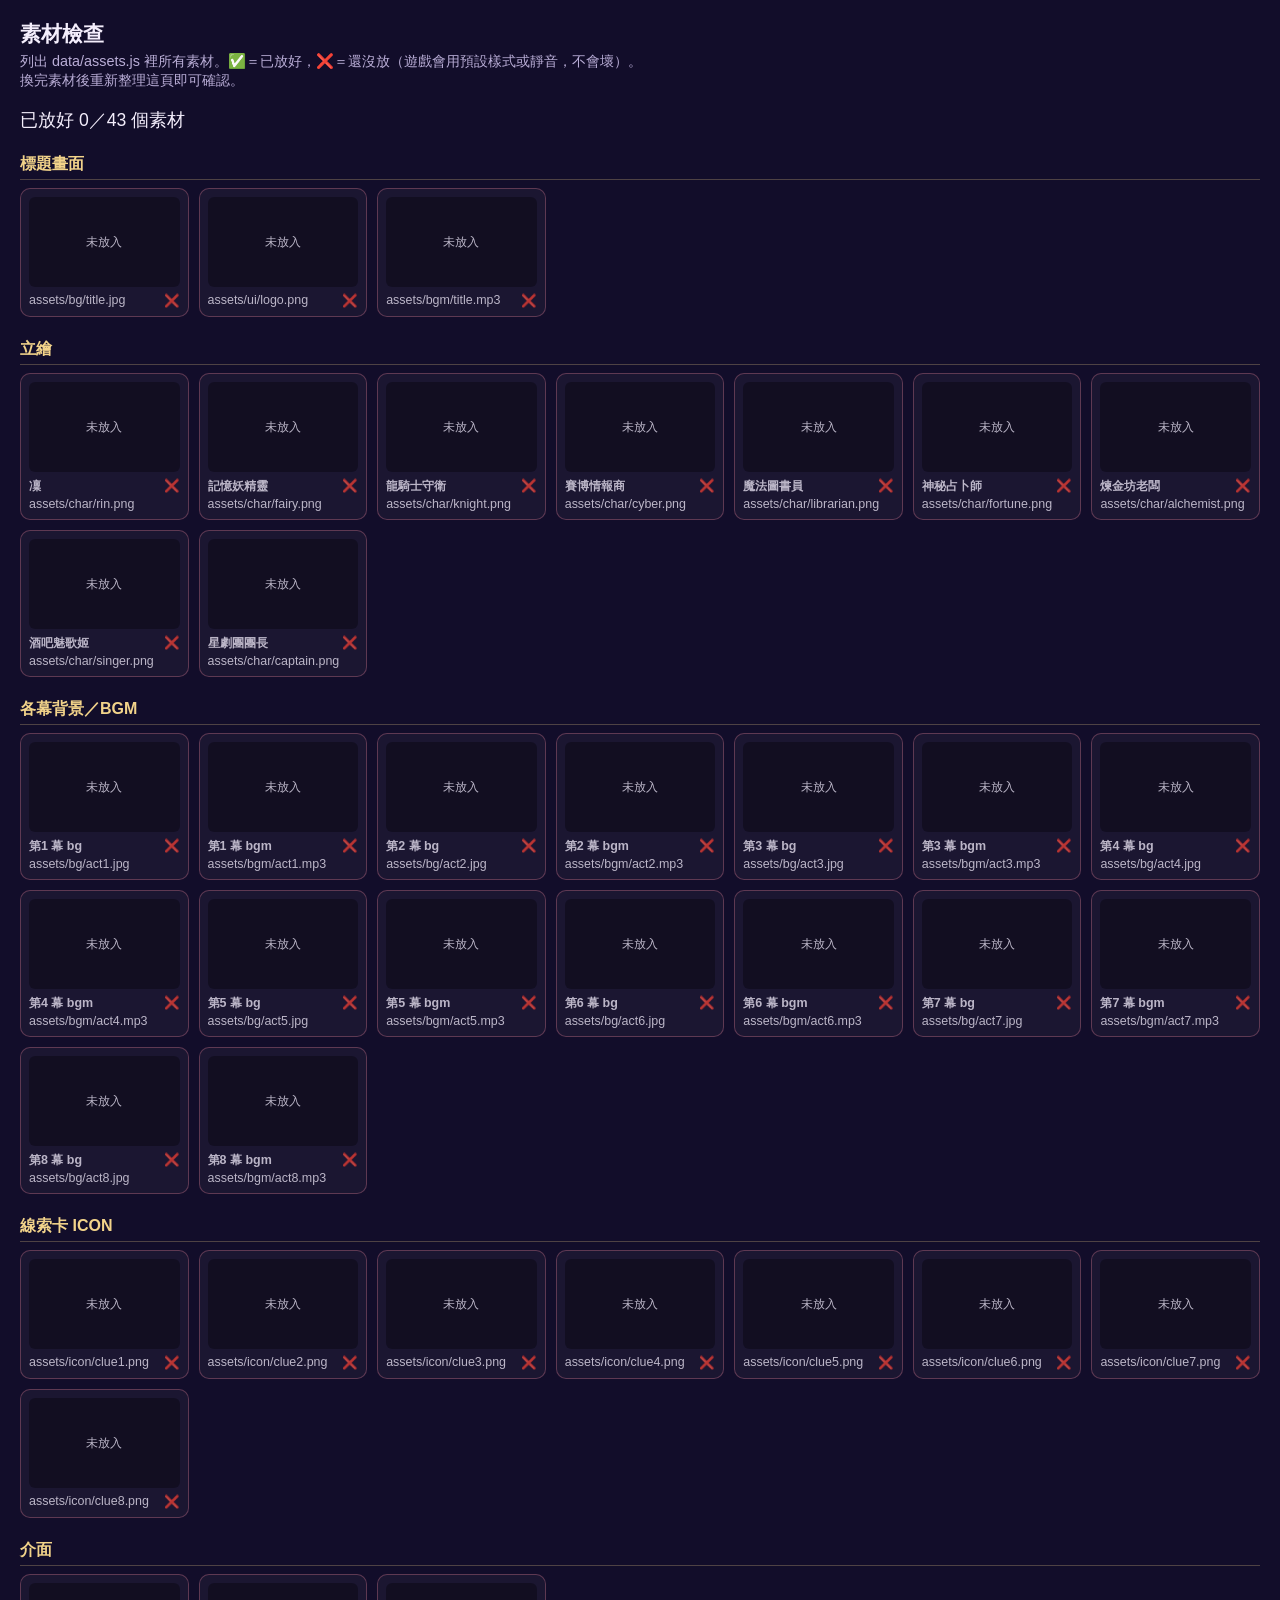
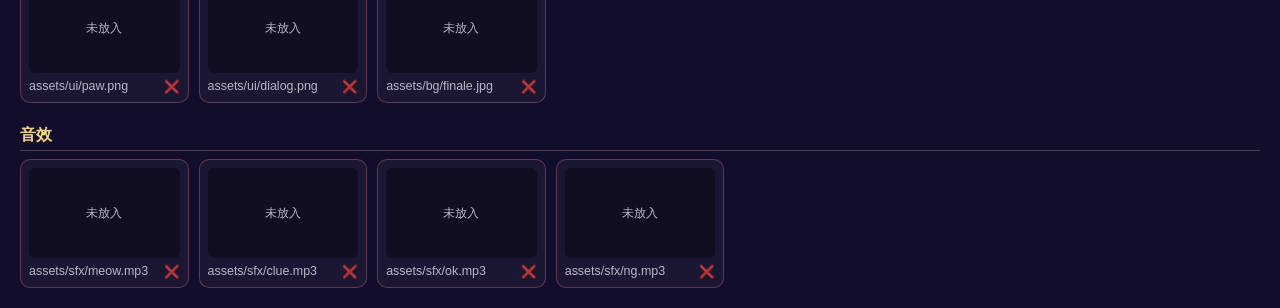
==== rin-game/check.html @ 0945206d "全新製作凜界異聞錄 v2：謎題玩法、線索手帳、隱藏爪印、素材清單與檢查頁 Co-Authored-By: Claude Opus 5.5 <noreply@anthropic.com> Claude-" ====
<!DOCTYPE html>
<html lang="zh-Hant">
<head>
<meta charset="utf-8">
<meta name="viewport" content="width=device-width, initial-scale=1">
<title>素材檢查｜凜界異聞錄</title>
<style>
  body { margin: 0; padding: 20px; background: #120d2a; color: #f4eefc; font-family: "Noto Sans TC", "PingFang TC", "Microsoft JhengHei", sans-serif; }
  h1 { font-size: 1.3rem; margin: 0 0 4px; }
  p.note { color: #b9add6; font-size: .9rem; margin: 0 0 18px; }
  .sum { font-size: 1.1rem; margin-bottom: 16px; }
  h2 { font-size: 1rem; color: #f2d38a; margin: 22px 0 8px; border-bottom: 1px solid #f2d38a44; padding-bottom: 4px; }
  .grid { display: grid; grid-template-columns: repeat(auto-fill, minmax(150px, 1fr)); gap: 10px; }
  .it { background: #ffffff0d; border: 1px solid #ffffff1a; border-radius: 10px; padding: 8px; font-size: .78rem; word-break: break-all; }
  .it.ok { border-color: #8fe3b5aa; } .it.no { border-color: #ff8fa366; opacity: .75; }
  .it .pv { height: 90px; display: grid; place-items: center; background: #0006; border-radius: 6px; margin-bottom: 6px; overflow: hidden; }
  .it .pv img { max-width: 100%; max-height: 100%; }
  .it b { display: block; margin-bottom: 2px; }
  .st { float: right; }
  audio { width: 100%; height: 30px; }
</style>
</head>
<body>
<h1>素材檢查</h1>
<p class="note">列出 data/assets.js 裡所有素材。✅＝已放好，❌＝還沒放（遊戲會用預設樣式或靜音，不會壞）。<br>換完素材後重新整理這頁即可確認。</p>
<div class="sum" id="sum"></div>
<div id="out"></div>
<script src="data/settings.js"></script>
<script src="data/assets.js"></script>
<script>
const out = document.getElementById("out"), groups = [];
const label = { title: "標題畫面", char: "立繪", act: "各幕背景／BGM", clue: "線索卡 ICON", ui: "介面", sfx: "音效" };
const names = Object.assign({}, ...Object.entries(SETTINGS.characters).map(([k, v]) => ({ [k]: v.name })));
function walk(obj, prefix, list) {
  for (const [k, v] of Object.entries(obj)) {
    if (typeof v === "string") list.push({ key: prefix ? prefix + "." + k : k, src: v });
    else walk(v, prefix ? prefix + "." + k : k, list);
  }
}
let ok = 0, total = 0;
for (const [g, obj] of Object.entries(ASSETS)) {
  const list = []; walk(obj, "", list);
  out.insertAdjacentHTML("beforeend", `<h2>${label[g] || g}</h2>`);
  const grid = document.createElement("div"); grid.className = "grid"; out.appendChild(grid);
  list.forEach(({ key, src }) => {
    total++;
    const el = document.createElement("div"); el.className = "it";
    const isAudio = /\.(mp3|ogg|wav|m4a)$/i.test(src);
    const title = (g === "char" ? names[key] + "　" : g === "act" ? "第" + key.replace(".", " 幕 ") + "　" : "") ;
    el.innerHTML = `<div class="pv">…</div><b>${title}<span class="st">⏳</span></b>${src}`;
    grid.appendChild(el);
    const done = good => {
      el.classList.add(good ? "ok" : "no"); el.querySelector(".st").textContent = good ? "✅" : "❌";
      if (good) ok++; document.getElementById("sum").textContent = `已放好 ${ok}／${total} 個素材`;
      if (!good) el.querySelector(".pv").textContent = "未放入";
    };
    if (isAudio) {
      const a = new Audio(); a.preload = "metadata";
      a.onloadedmetadata = () => { el.querySelector(".pv").innerHTML = ""; const c = document.createElement("audio"); c.controls = true; c.src = src; el.querySelector(".pv").appendChild(c); done(true); };
      a.onerror = () => done(false); a.src = src;
    } else {
      const i = new Image();
      i.onload = () => { el.querySelector(".pv").innerHTML = ""; el.querySelector(".pv").appendChild(i); done(true); };
      i.onerror = () => done(false); i.src = src;
    }
  });
}
document.getElementById("sum").textContent = `已放好 0／${total} 個素材`;
</script>
</body>
</html>
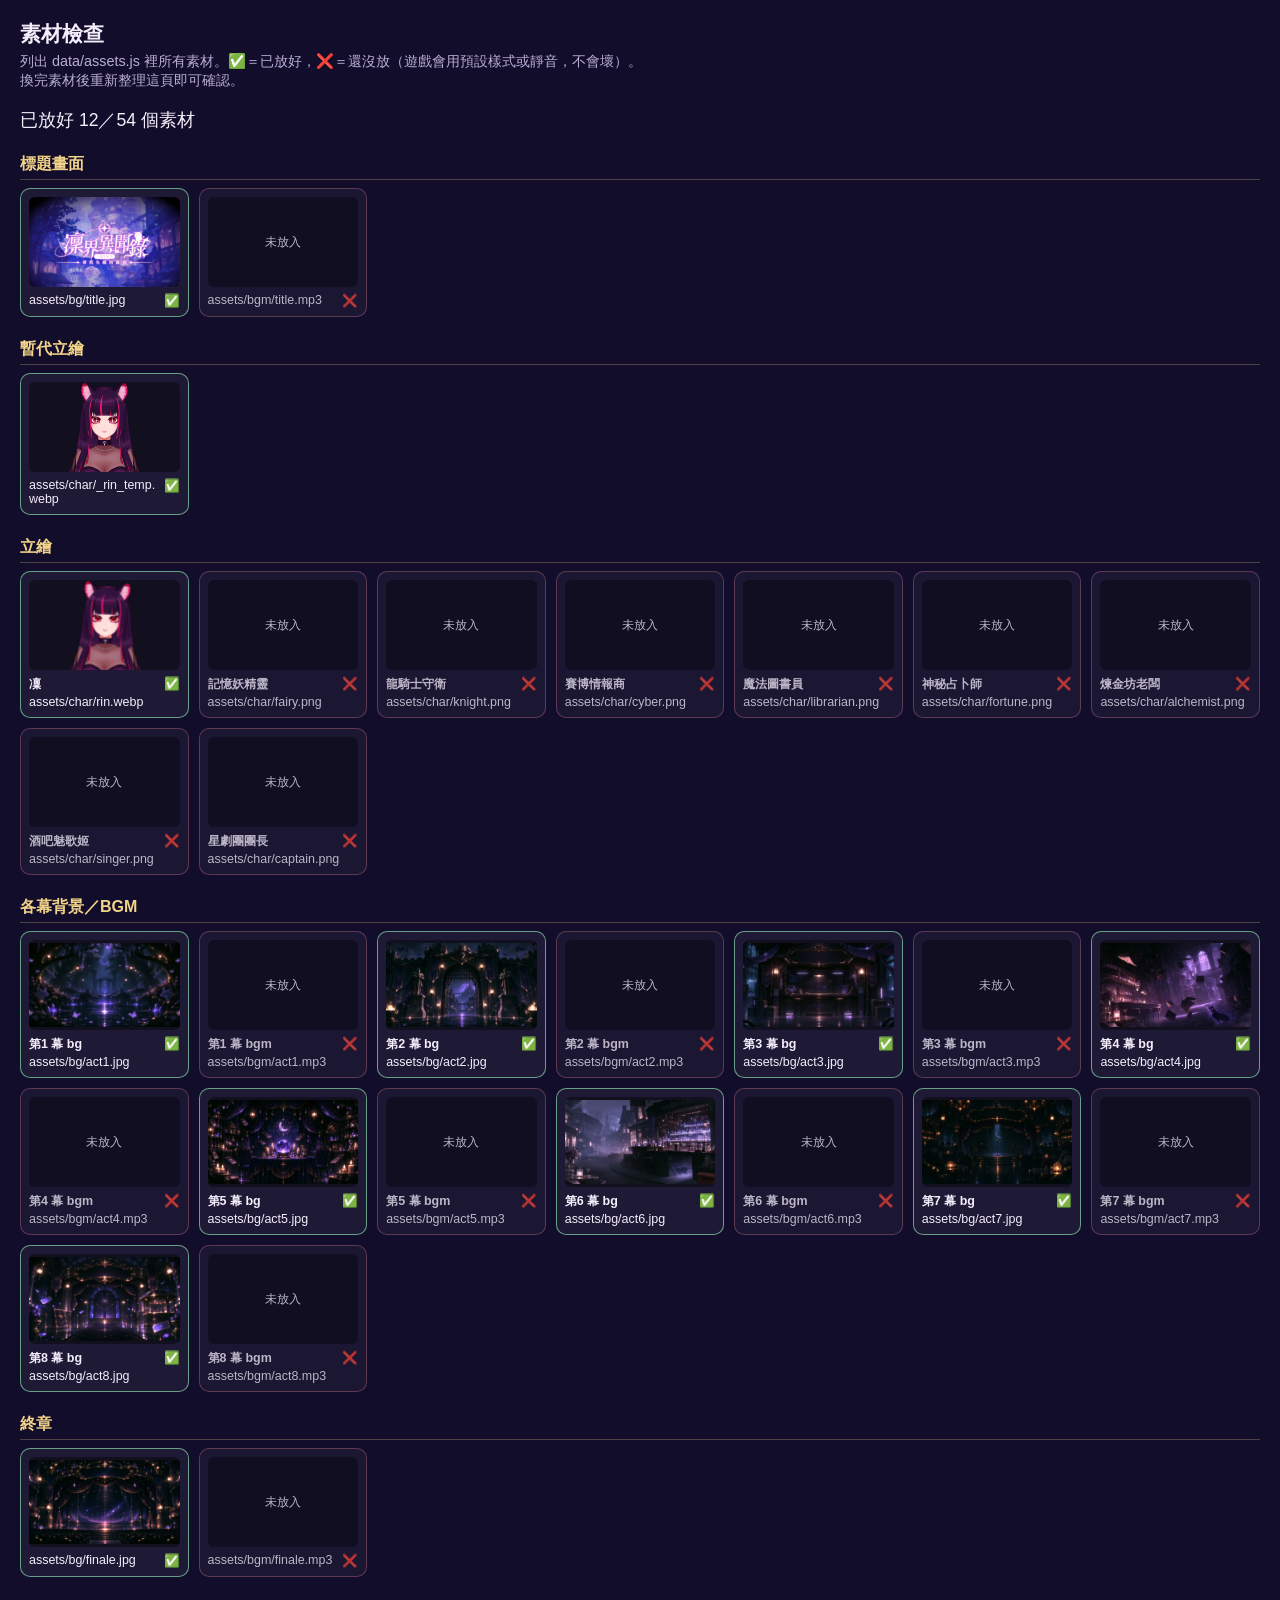
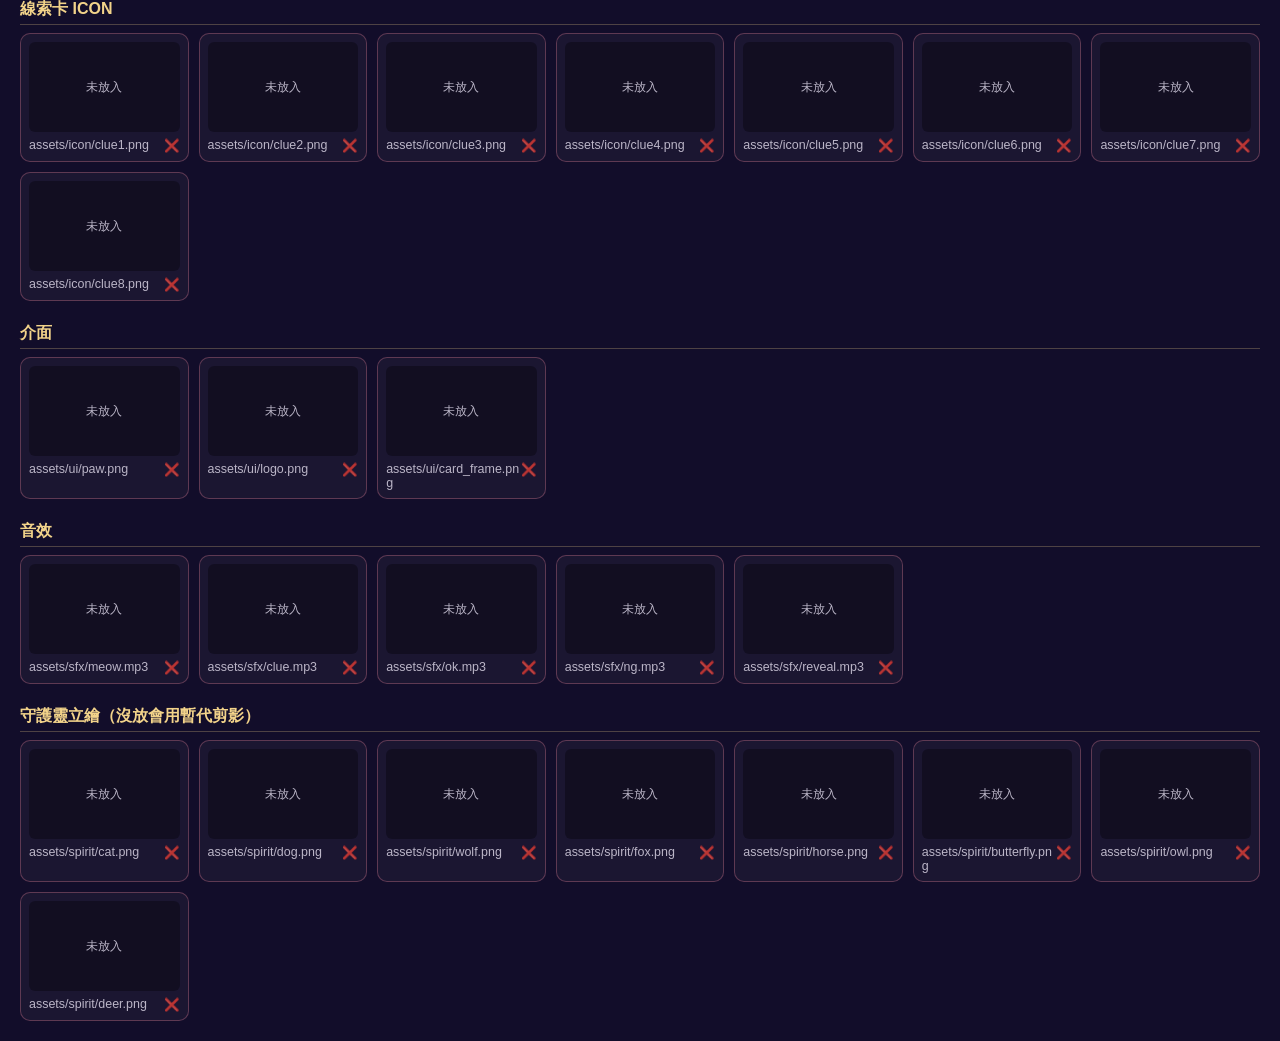
==== commit 263a9a3c: "凜界異聞錄 v3 DEMO：守護靈結局、旅人抉擇、名字帶入、進度顯示、結果圖、圖鑑、黑貓密語；換上正式背景與凜的立繪 Co-Authored-By: Claude Opus 5.5 <noreply@" ====
--- a/rin-game/check.html
+++ b/rin-game/check.html
@@ -27,6 +27,7 @@
 <div id="out"></div>
 <script src="data/settings.js"></script>
 <script src="data/assets.js"></script>
+<script src="data/spirits.js"></script>
 <script>
 const out = document.getElementById("out"), groups = [];
 const label = { title: "標題畫面", char: "立繪", act: "各幕背景／BGM", clue: "線索卡 ICON", ui: "介面", sfx: "音效" };
@@ -38,7 +39,10 @@
   }
 }
 let ok = 0, total = 0;
-for (const [g, obj] of Object.entries(ASSETS)) {
+const ALL = Object.assign({}, ASSETS); delete ALL.spiritPlaceholder;
+ALL.spirit = Object.fromEntries(SPIRITS.map(s => [s.name, s.art]));
+label.spirit = "守護靈立繪（沒放會用暫代剪影）"; label.charFallback = "暫代立繪"; label.finale = "終章";
+for (const [g, obj0] of Object.entries(ALL)) { const obj = typeof obj0 === "string" ? { [g]: obj0 } : obj0; if (typeof obj0 === "boolean") continue;
   const list = []; walk(obj, "", list);
   out.insertAdjacentHTML("beforeend", `<h2>${label[g] || g}</h2>`);
   const grid = document.createElement("div"); grid.className = "grid"; out.appendChild(grid);
